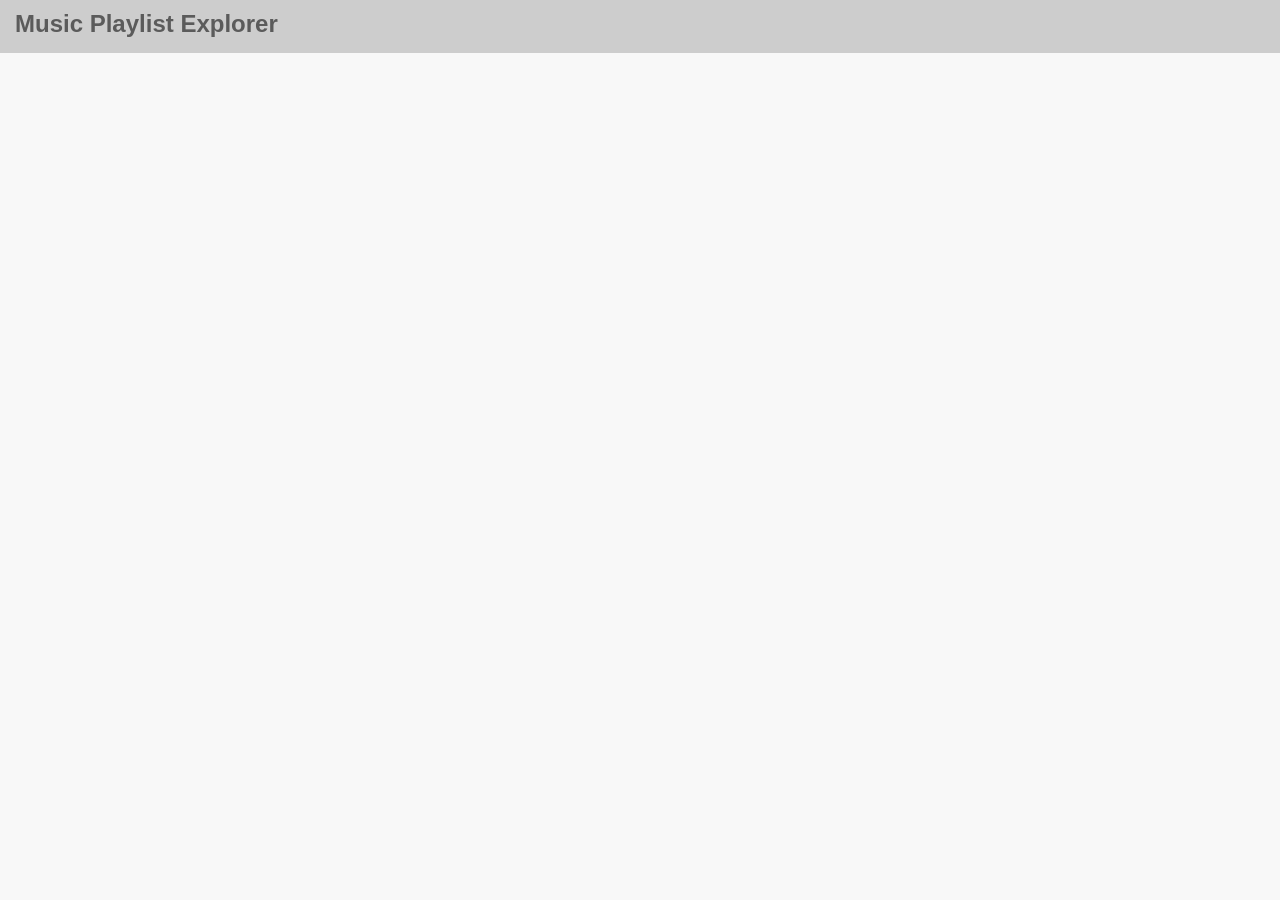
==== music-playlist-creator/index.html @ 1bed07af "Add Header" ====
<!DOCTYPE html>
<html lang="en">
<head>
    <meta charset="UTF-8">
    <meta name="viewport" content="width=device-width, initial-scale=1.0">
    
    <title>Music Playlist Explorer</title>
    <link rel="icon" type="image/x-icon" href="/images/favicon.ico">
    
    <link rel="stylesheet" href="style.css">
</head>
<body>
    <header>
        Music Playlist Explorer
    </header>

    <main> 
        <!-- Your main content here -->
    </main>

    <footer>
        <!-- Your footer content here -->
    </footer>

    <script src="script.js"></script>
</body>
</html>
---- music-playlist-creator/style.css ----
body {
    font-family: 'Arial', sans-serif;
    margin: 0;
    padding: 0;
    background-color: #f8f8f8;
}

header {
    background-color: #cdcdcd;
    color: rgb(91, 91, 91);
    padding: 10px 0 15px 15px;
    text-align: left;
    font-size: x-large;
    font-weight: bold;
}
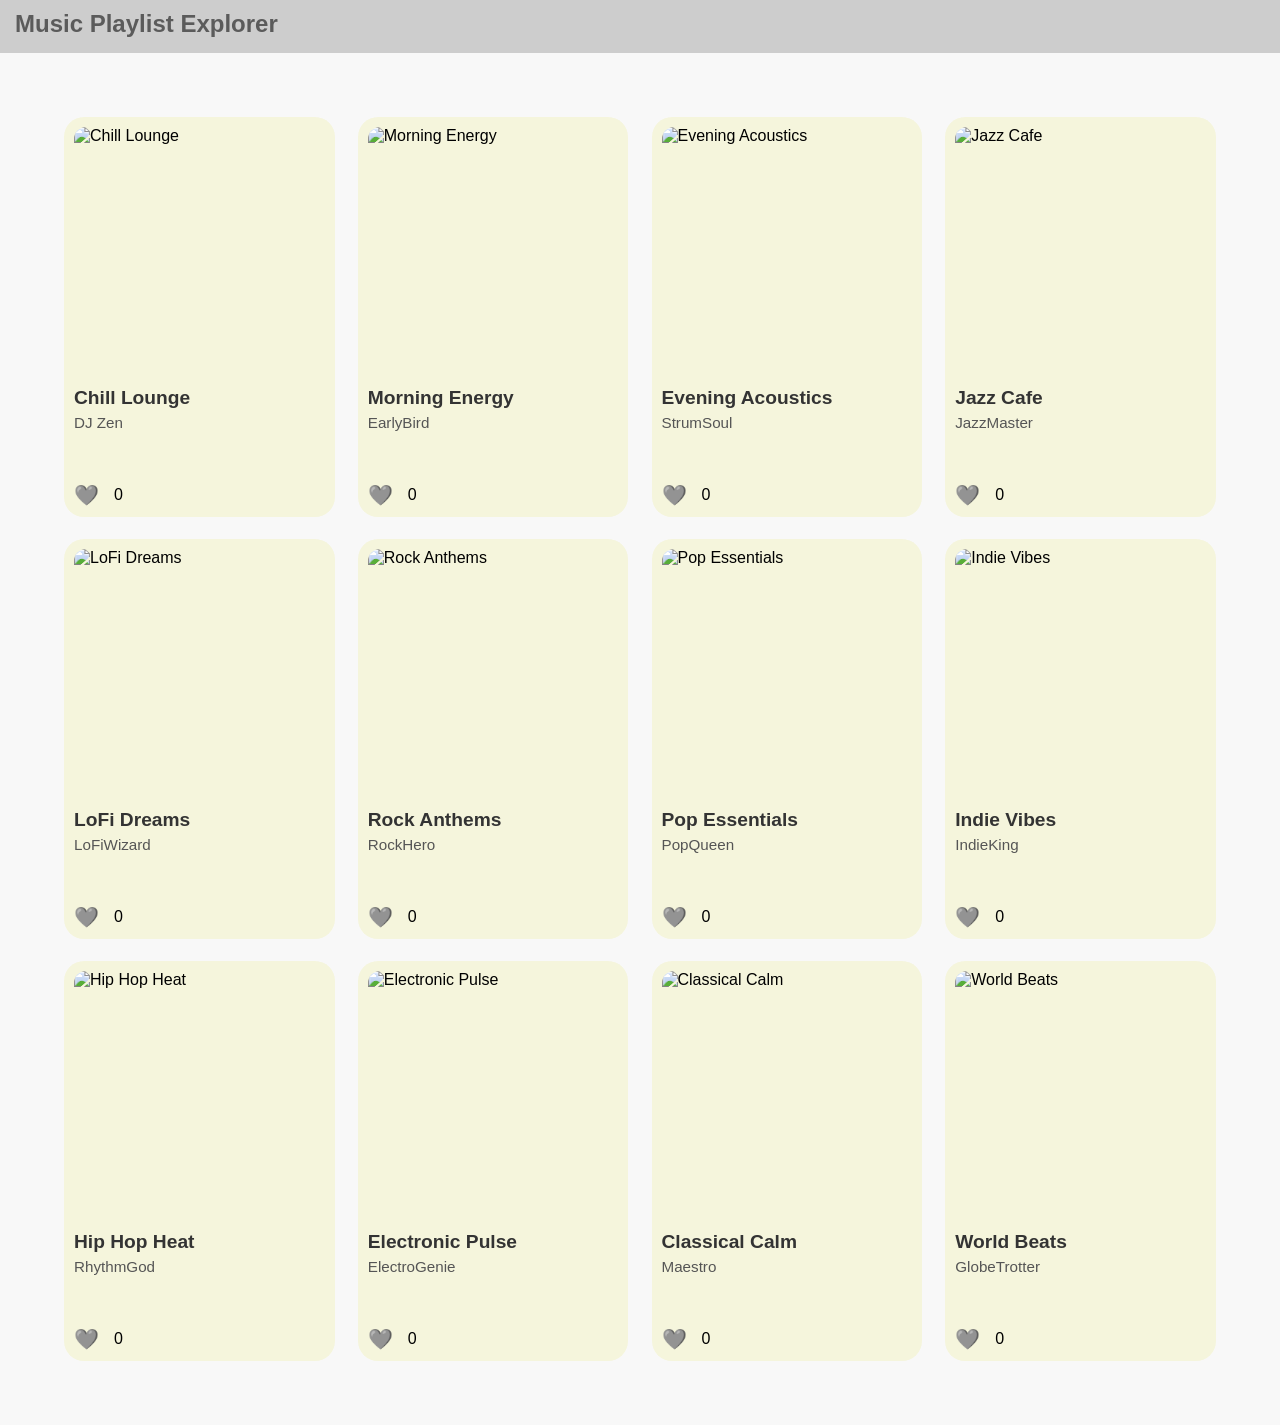
==== commit 14b39a05: "Add Project" ====
--- a/music-playlist-creator/index.html
+++ b/music-playlist-creator/index.html
@@ -15,13 +15,16 @@
     </header>
 
     <main> 
-        <!-- Your main content here -->
+        <div class="playlist-cards" id="playlist-container"></div>
+        <div id="modal" style="display:none;">
+            <div id="modal-content"></div>
+        </div>
     </main>
 
     <footer>
         <!-- Your footer content here -->
     </footer>
 
-    <script src="script.js"></script>
+    <script type="module" src="script.js"></script>
 </body>
 </html>
--- a/music-playlist-creator/style.css
+++ b/music-playlist-creator/style.css
@@ -1,3 +1,4 @@
+/* General page styles */
 body {
     font-family: 'Arial', sans-serif;
     margin: 0;
@@ -5,6 +6,7 @@
     background-color: #f8f8f8;
 }
 
+/* Header styling */
 header {
     background-color: #cdcdcd;
     color: rgb(91, 91, 91);
@@ -12,4 +14,248 @@
     text-align: left;
     font-size: x-large;
     font-weight: bold;
-}+}
+
+/* Playlist card container (flex grid) */
+.playlist-cards {
+    display: flex;
+    flex-wrap: wrap;
+    gap: 22px;
+    padding: 4em;
+    justify-content: space-between;
+}
+
+/* Individual card style */
+.playlist-cards .card {
+    width: 23.5%;
+    background-color: beige;
+    height: 400px;
+    border-radius: 20px;
+    display: flex;
+    flex-direction: column;
+    padding: 10px;
+    box-sizing: border-box;
+    transition: transform 0.2s ease;
+}
+
+/* Card hover effect */
+.playlist-cards .card:hover {
+    transform: scale(1.02);
+}
+
+/* Card image styling */
+.playlist-cards .card img {
+    width: 100%;
+    height: 250px;
+    object-fit: cover;
+    border-radius: 12px;
+}
+
+/* Card text */
+.playlist-cards .card h2 {
+    margin: 10px 0 5px;
+    font-size: 1.2em;
+    color: #333;
+}
+
+.playlist-cards .card p {
+    margin: 0 0 10px;
+    font-size: 0.95em;
+    color: #555;
+}
+
+/* Heart + like count row */
+.playlist-cards .card span {
+    display: flex;
+    align-items: center;
+    margin-top: auto;
+    padding-top: 10px;
+}
+
+/* Heart icon */
+.playlist-cards .card .heart {
+    padding-right: 15px;
+    font-size: 20px;
+    cursor: pointer;
+    color: gray;
+    transition: color 0.2s ease;
+}
+
+/* Toggled heart */
+.playlist-cards .card .heart.liked {
+    color: red;
+}
+
+  /* Modal overlay */
+#modal {
+    display: none; /* Hidden by default */
+    position: fixed;
+    top: 0;
+    left: 0;
+    width: 100vw;
+    height: 100vh;
+    background-color: rgba(0, 0, 0, 0.7); /* Dark overlay */
+    display: flex;
+    justify-content: center;
+    align-items: center;
+    z-index: 1000;
+  }
+  
+  /* Modal content box */
+  #modal-content {
+    background: white;
+    width: 70vw;
+    height: 70vh;
+    padding: 30px;
+    border-radius: 12px;
+    box-shadow: 0 4px 25px rgb(0, 0, 0);
+    position: relative;
+    overflow-y: auto;
+    display: flex;
+    flex-direction: column;
+    gap: 1em;
+  }
+  
+  .modal-header {
+    display: flex;
+    gap: 20px;
+    align-items: center;
+  }
+  
+  .modal-header img {
+    width: 150px;
+    height: 150px;
+    object-fit: cover;
+    border-radius: 10px;
+  }
+  
+  .modal-info h2 {
+    margin: 0;
+    font-size: 1.5rem;
+  }
+  
+  .modal-info p {
+    margin: 5px 0 0;
+    color: #666;
+  }
+  
+  .shuffle-button {
+    align-self: flex-start;
+    padding: 10px 20px;
+    background-color: #333;
+    color: white;
+    border: none;
+    border-radius: 8px;
+    cursor: pointer;
+  }
+  
+  .song-list {
+    list-style: none;
+    padding: 0;
+  }
+  
+  .song-list li {
+    padding: 5px 0;
+    border-bottom: 1px solid #eee;
+  }
+  
+  
+  /* Close button inside modal */
+  #close-modal {
+    position: absolute;
+    top: 10px;
+    right: 10px;
+    background: transparent;
+    border: none;
+    font-size: 1.5rem;
+    color: #333;
+    cursor: pointer;
+  }
+
+  .song-list {
+    display: flex;
+    flex-direction: column;
+    gap: 12px;
+  }
+  
+  .song-card {
+    display: flex;
+    align-items: center;
+    background-color: #f4f4f4;
+    border-radius: 10px;
+    padding: 10px;
+    box-shadow: 0 1px 4px rgba(0, 0, 0, 0.1);
+  }
+  
+  .song-card img {
+    width: 60px;
+    height: 60px;
+    border-radius: 6px;
+    object-fit: cover;
+    margin-right: 15px;
+  }
+  
+  .song-info {
+    flex-grow: 1;
+  }
+  
+  .song-info h4 {
+    margin: 0;
+    font-size: 1rem;
+  }
+  
+  .song-info p {
+    margin: 3px 0 0;
+    font-size: 0.85rem;
+    color: #666;
+  }
+  
+  .song-duration {
+    font-size: 0.9rem;
+    color: #444;
+  }
+  
+
+  @media (max-width: 1024px) {
+    .playlist-cards .card {
+      width: 48%;
+    }
+  
+    #modal-content {
+      width: 90vw;
+      height: 80vh;
+      flex-direction: column;
+    }
+  
+    .modal-header {
+      flex-direction: column;
+      align-items: flex-start;
+    }
+  
+    .modal-header img {
+      width: 100%;
+      height: auto;
+    }
+  
+    .shuffle-button {
+      width: 100%;
+      text-align: center;
+    }
+  }
+  
+  @media (max-width: 600px) {
+    .playlist-cards .card {
+      width: 100%;
+    }
+  
+    .song-card {
+      flex-direction: column;
+      align-items: flex-start;
+    }
+  
+    .song-duration {
+      align-self: flex-end;
+      margin-top: 10px;
+    }
+  }
+  
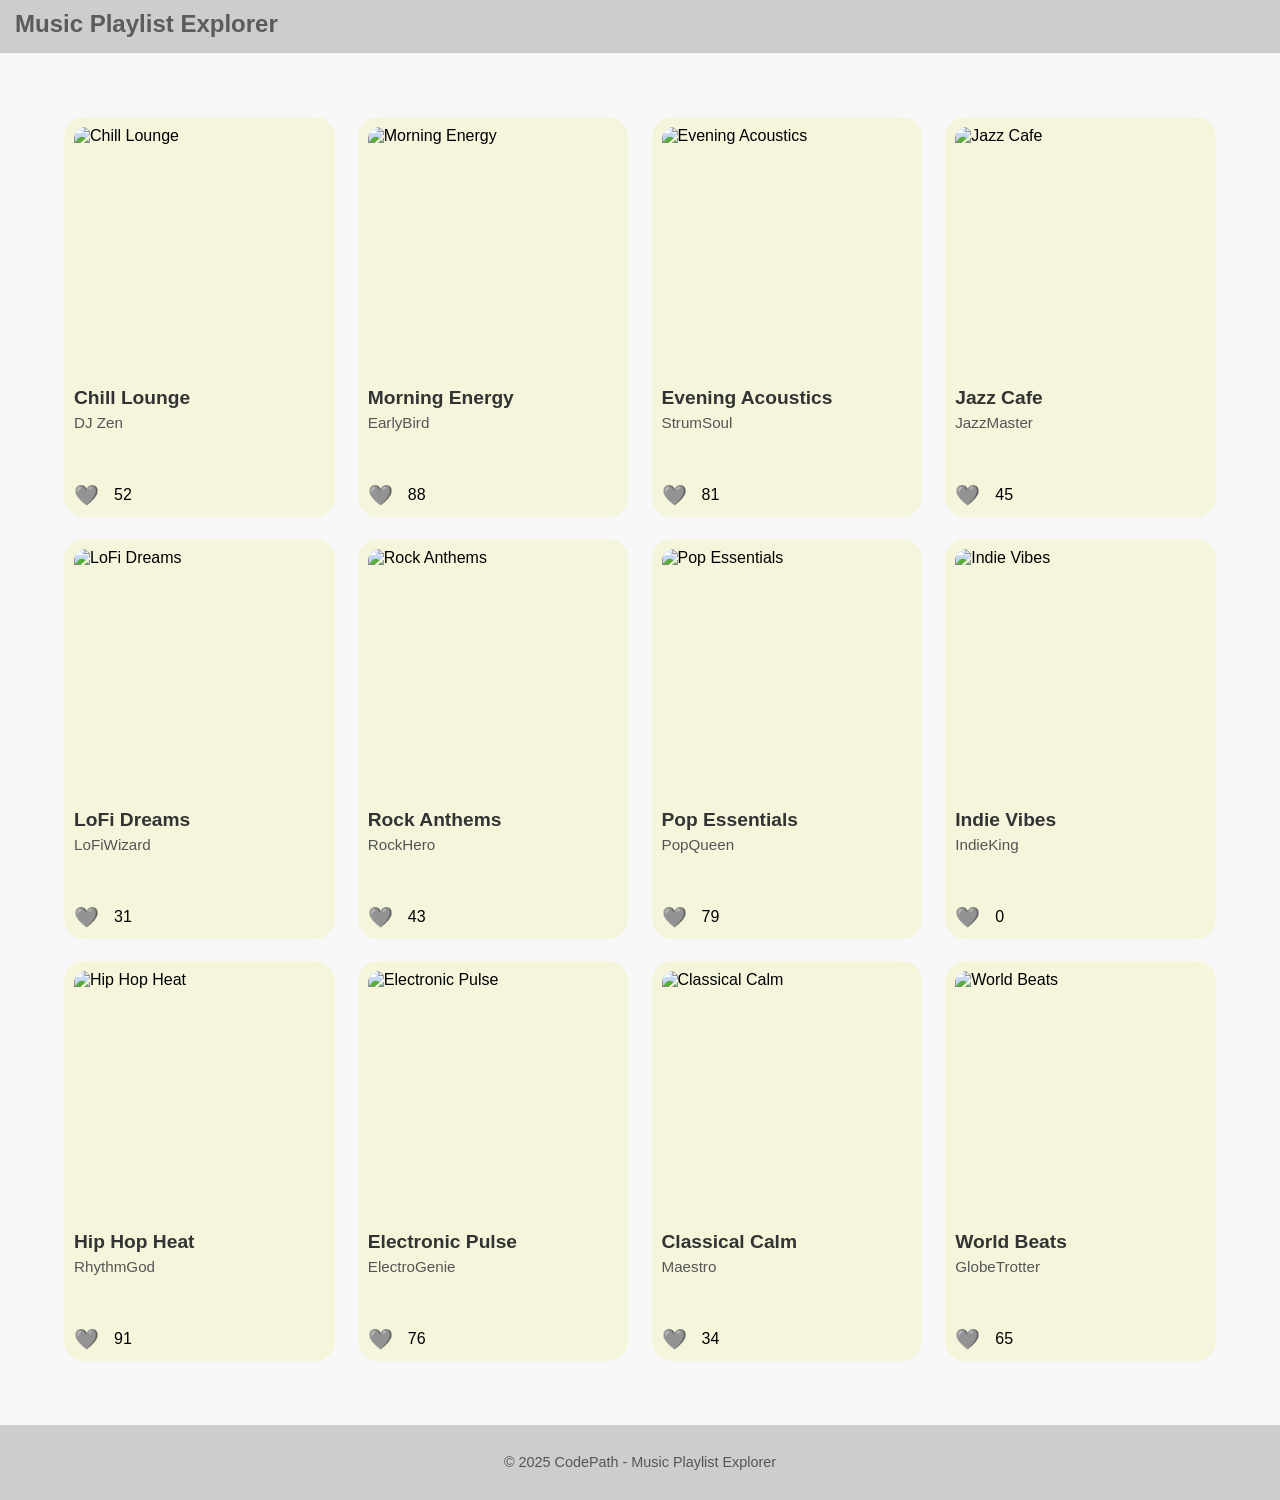
==== commit a7ad5be0: "Add Featured html && Footer" ====
--- a/music-playlist-creator/index.html
+++ b/music-playlist-creator/index.html
@@ -22,7 +22,7 @@
     </main>
 
     <footer>
-        <!-- Your footer content here -->
+        <p>&copy; 2025 CodePath - Music Playlist Explorer</p>
     </footer>
 
     <script type="module" src="script.js"></script>
--- a/music-playlist-creator/style.css
+++ b/music-playlist-creator/style.css
@@ -1,4 +1,4 @@
-/* General page styles */
+
 body {
     font-family: 'Arial', sans-serif;
     margin: 0;
@@ -6,7 +6,7 @@
     background-color: #f8f8f8;
 }
 
-/* Header styling */
+
 header {
     background-color: #cdcdcd;
     color: rgb(91, 91, 91);
@@ -15,8 +15,23 @@
     font-size: x-large;
     font-weight: bold;
 }
-
-/* Playlist card container (flex grid) */
+header nav {
+  float: right;
+  padding-right: 20px;
+}
+
+header nav a {
+  text-decoration: none;
+  color: #444;
+  font-weight: bold;
+  margin-left: 20px;
+}
+
+header nav a:hover {
+  color: #000;
+}
+
+
 .playlist-cards {
     display: flex;
     flex-wrap: wrap;
@@ -25,7 +40,7 @@
     justify-content: space-between;
 }
 
-/* Individual card style */
+
 .playlist-cards .card {
     width: 23.5%;
     background-color: beige;
@@ -38,12 +53,12 @@
     transition: transform 0.2s ease;
 }
 
-/* Card hover effect */
+
 .playlist-cards .card:hover {
     transform: scale(1.02);
 }
 
-/* Card image styling */
+
 .playlist-cards .card img {
     width: 100%;
     height: 250px;
@@ -51,7 +66,7 @@
     border-radius: 12px;
 }
 
-/* Card text */
+
 .playlist-cards .card h2 {
     margin: 10px 0 5px;
     font-size: 1.2em;
@@ -64,7 +79,7 @@
     color: #555;
 }
 
-/* Heart + like count row */
+
 .playlist-cards .card span {
     display: flex;
     align-items: center;
@@ -72,7 +87,7 @@
     padding-top: 10px;
 }
 
-/* Heart icon */
+
 .playlist-cards .card .heart {
     padding-right: 15px;
     font-size: 20px;
@@ -81,27 +96,27 @@
     transition: color 0.2s ease;
 }
 
-/* Toggled heart */
+
 .playlist-cards .card .heart.liked {
     color: red;
 }
 
-  /* Modal overlay */
+
 #modal {
-    display: none; /* Hidden by default */
+    display: none; 
     position: fixed;
     top: 0;
     left: 0;
     width: 100vw;
     height: 100vh;
-    background-color: rgba(0, 0, 0, 0.7); /* Dark overlay */
+    background-color: rgba(0, 0, 0, 0.7);
     display: flex;
     justify-content: center;
     align-items: center;
     z-index: 1000;
   }
   
-  /* Modal content box */
+
   #modal-content {
     background: white;
     width: 70vw;
@@ -160,7 +175,7 @@
   }
   
   
-  /* Close button inside modal */
+
   #close-modal {
     position: absolute;
     top: 10px;
@@ -258,4 +273,11 @@
       margin-top: 10px;
     }
   }
-  +  
+  footer {
+    text-align: center;
+    padding: 15px 0;
+    background-color: #cdcdcd;
+    color: #555;
+    font-size: 0.9rem;
+}
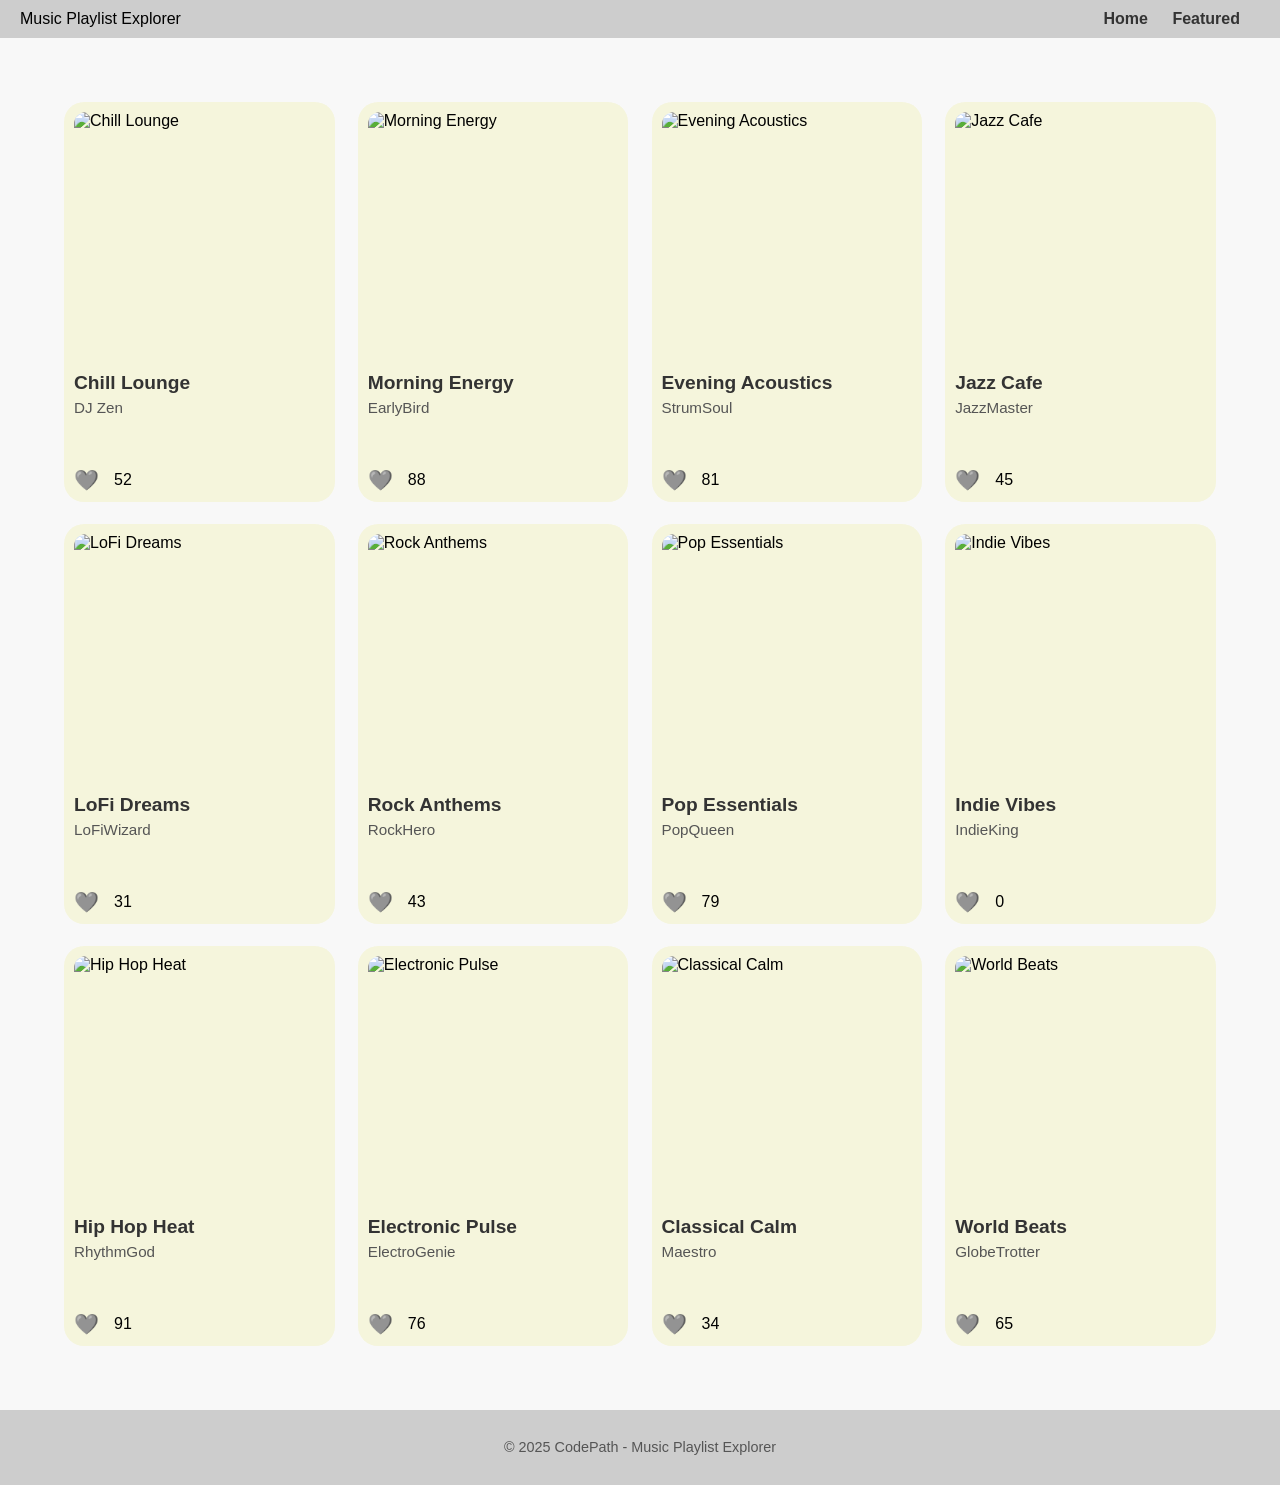
==== commit 4f0560e2: "Update Feature page" ====
--- a/music-playlist-creator/index.html
+++ b/music-playlist-creator/index.html
@@ -11,7 +11,11 @@
 </head>
 <body>
     <header>
-        Music Playlist Explorer
+        <div class="header-left">Music Playlist Explorer</div>
+        <nav class="header-right">
+          <a href="index.html">Home</a>
+          <a href="featured.html">Featured</a>
+        </nav>
     </header>
 
     <main> 
--- a/music-playlist-creator/style.css
+++ b/music-playlist-creator/style.css
@@ -6,25 +6,24 @@
     background-color: #f8f8f8;
 }
 
-
 header {
-    background-color: #cdcdcd;
-    color: rgb(91, 91, 91);
-    padding: 10px 0 15px 15px;
-    text-align: left;
-    font-size: x-large;
-    font-weight: bold;
-}
+  display: flex;
+  justify-content: space-between;
+  align-items: center;
+  background-color: #cdcdcd;
+  padding: 10px 20px;
+}
+
 header nav {
   float: right;
   padding-right: 20px;
 }
 
 header nav a {
+  margin-left: 20px;
   text-decoration: none;
-  color: #444;
+  color: #333;
   font-weight: bold;
-  margin-left: 20px;
 }
 
 header nav a:hover {
